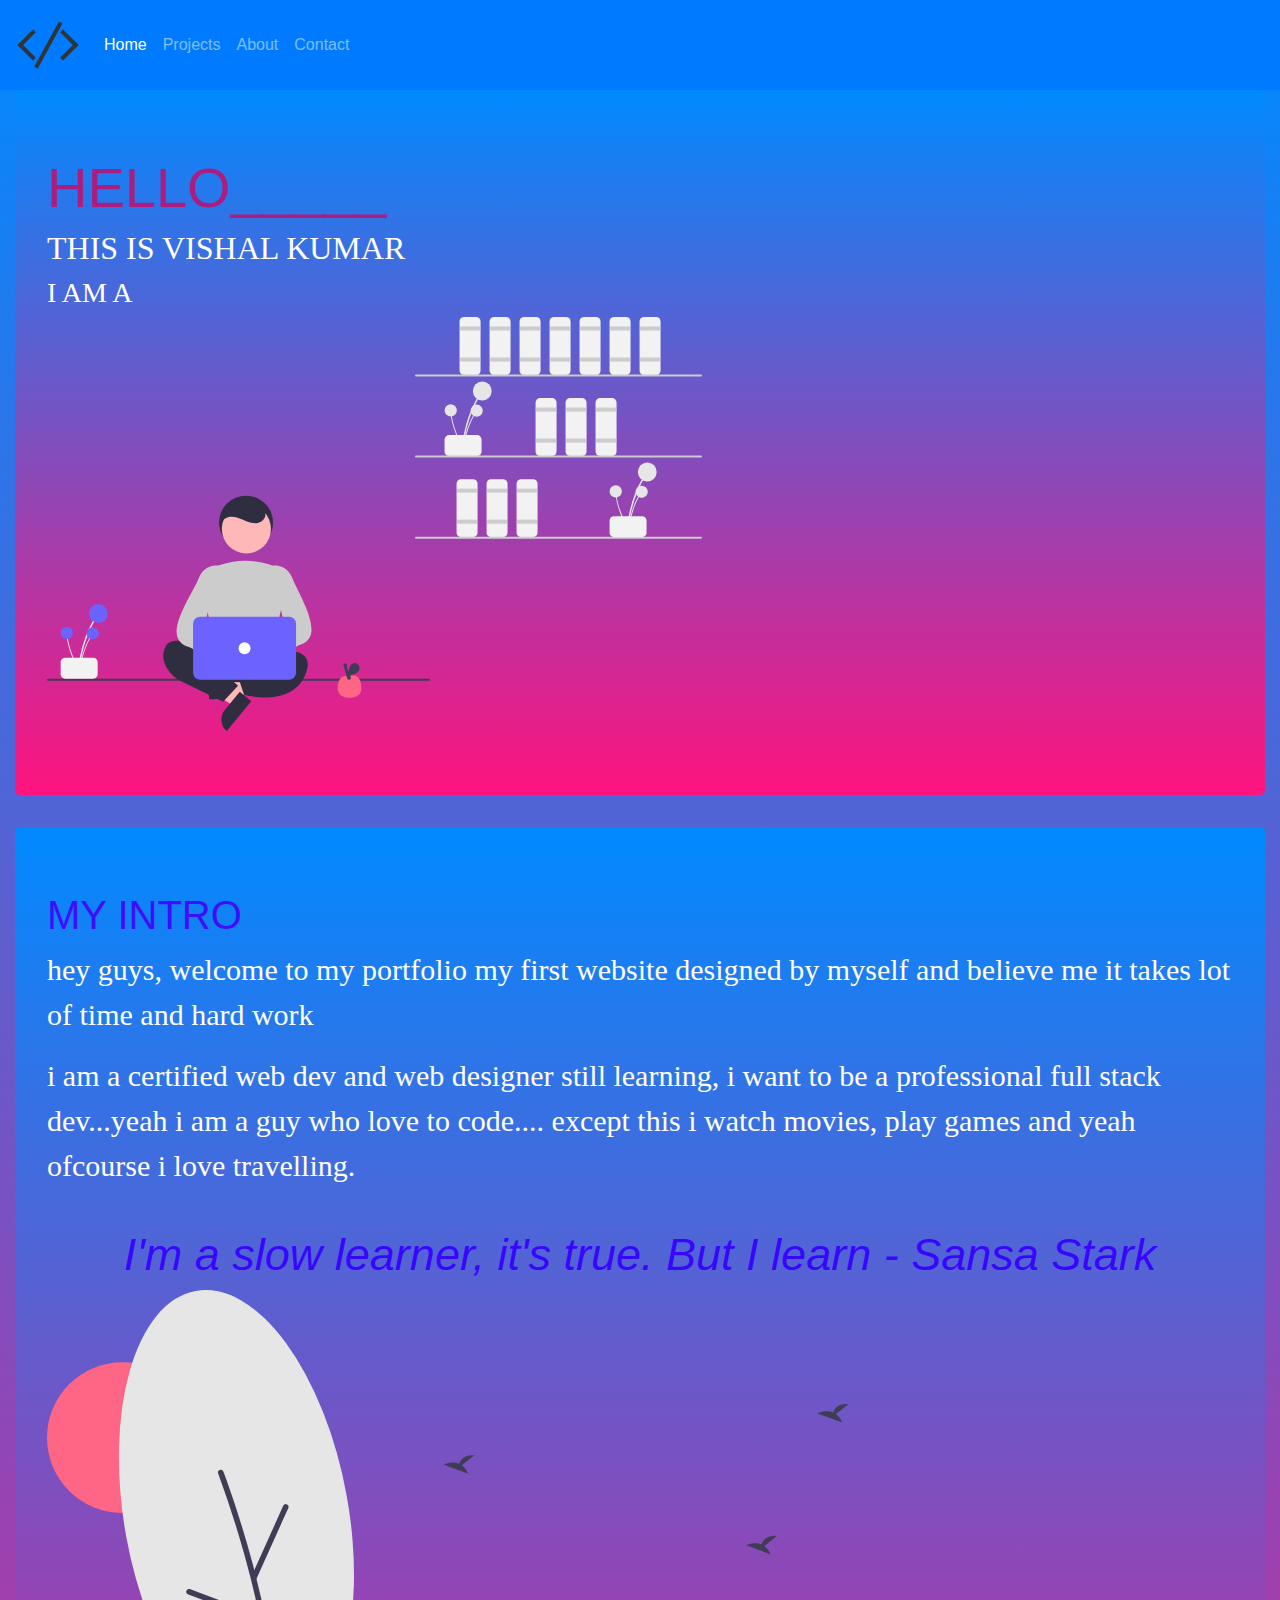
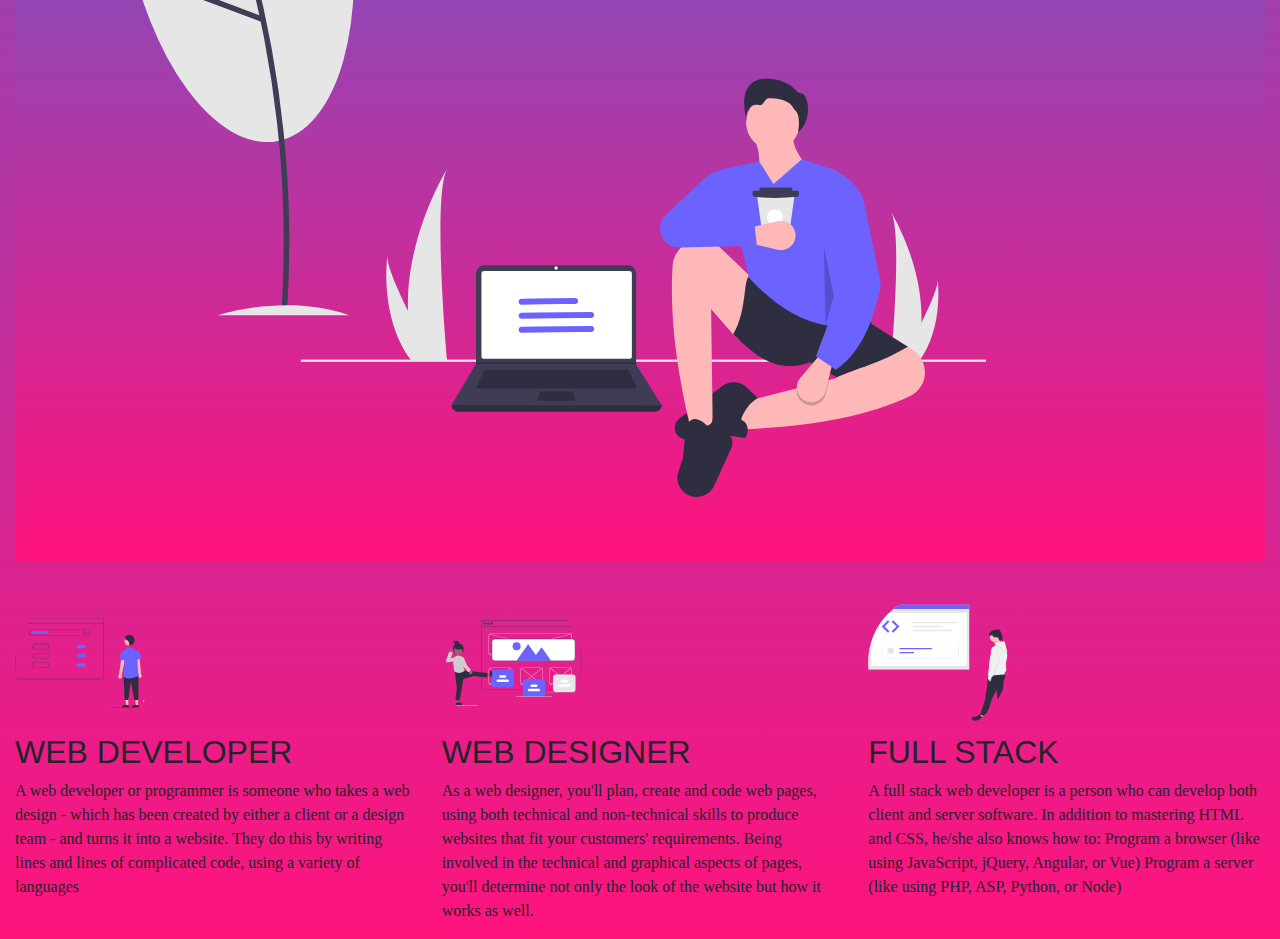
==== index.html @ 270720cc "Add files via upload" ====
<!doctype html>
<html lang="en">

<head>
  <!-- Required meta tags -->
  <meta charset="utf-8">
  <meta name="viewport" content="width=device-width, initial-scale=1, shrink-to-fit=no">

  <!-- Bootstrap CSS -->
  <link rel="stylesheet" href="https://stackpath.bootstrapcdn.com/bootstrap/4.5.2/css/bootstrap.min.css"
    integrity="sha384-JcKb8q3iqJ61gNV9KGb8thSsNjpSL0n8PARn9HuZOnIxN0hoP+VmmDGMN5t9UJ0Z" crossorigin="anonymous">

  <link rel="stylesheet" href="./CSS/style.css">

  <title>PORTFOLIO</title>
</head>

<body>
  <nav class="navbar navbar-expand-lg navbar-dark bg-primary">
    <a class="navbar-brand" href="/"><img src="./Images/iconfinder_code_1167978.png" alt=""></a>
    <button class="navbar-toggler" type="button" data-toggle="collapse" data-target="#navbarNav"
      aria-controls="navbarNav" aria-expanded="false" aria-label="Toggle navigation">
      <span class="navbar-toggler-icon"></span>
    </button>
    <div class="collapse navbar-collapse" id="navbarNav">
      <ul class="navbar-nav">
        <li class="nav-item active">
          <a class="nav-link" href="/">Home <span class="sr-only">(current)</span></a>
        </li>
        <li class="nav-item">
          <a class="nav-link" href="/projects.html">Projects</a>
        </li>
        <li class="nav-item">
          <a class="nav-link" href="/about.html">About</a>
        </li>
        <li class="nav-item">
          <a class="nav-link" href="/contact.html">Contact</a>
        </li>

      </ul>
    </div>
  </nav>

  <div class="container-fluid">
    <div class="jumbotron">
      <h1 class="display-4">HELLO_____<br></h1>
      <h2 class="display-5">THIS IS VISHAL KUMAR</h2>
      <h3>I AM A <span class="change_content"> </span></h3>
      <img src="./Images/undraw_Freelancer_re_irh4.svg" alt="">
    </div>

    <div class="jumbotron">
      <h1 class="display-6">MY INTRO<br></h1>
      <p class="myself">hey guys, welcome to my portfolio my first website designed by myself and believe me it takes
        lot of time and hard work </p>
      <p class="myself">i am a certified web dev and web designer still learning, i want to be a professional full stack
        dev...yeah i
        am a guy who love to code....
        except this i watch movies, play games and yeah ofcourse i love travelling.</p><br>

      <h1 class="quote">I'm a slow learner, it's true. But I learn - Sansa Stark</h1>
      <img src="./Images/undraw_working_from_anywhere_ub67.svg" alt="">
    </div>

    <div class="row">
      <div class="col-lg-4">
        <img src="./Images/undraw_Domain_names_re_0uun.svg" class="bd-placeholder-img rounded-circle" width="140"
          height="140" <br>
        <h2>WEB DEVELOPER</h2>
        <p class="info">A web developer or programmer is someone who takes a web design - which has been created by
          either a client
          or a design team - and turns it into a website. They do this by writing lines and lines of complicated code,
          using a variety of languages</p>

      </div><!-- /.col-lg-4 -->
      <div class="col-lg-4">
        <img src="./Images/undraw_Landing_page_re_6xev.svg" class="bd-placeholder-img rounded-circle" width="140"
          height="140" <br>
        <h2>WEB DESIGNER</h2>
        <p class="info">As a web designer, you'll plan, create and code web pages, using both technical and
          non-technical skills to
          produce websites that fit your customers' requirements. Being involved in the technical and graphical aspects
          of pages, you'll determine not only the look of the website but how it works as well.</p>

      </div><!-- /.col-lg-4 -->
      <div class="col-lg-4">
        <img src="./Images/undraw_code_inspection_bdl7.svg" class="bd-placeholder-img rounded-circle" width="140"
          height="140" <br>
        <h2>FULL STACK</h2>
        <p class="info">A full stack web developer is a person who can develop both client and server software. In
          addition to
          mastering HTML and CSS, he/she also knows how to: Program a browser (like using JavaScript, jQuery, Angular,
          or Vue) Program a server (like using PHP, ASP, Python, or Node)</p>

      </div><!-- /.col-lg-4 -->
    </div>
    </div>

  </div>

  <!-- Optional JavaScript -->
  <!-- jQuery first, then Popper.js, then Bootstrap JS -->
  <script src="https://code.jquery.com/jquery-3.5.1.slim.min.js"
    integrity="sha384-DfXdz2htPH0lsSSs5nCTpuj/zy4C+OGpamoFVy38MVBnE+IbbVYUew+OrCXaRkfj"
    crossorigin="anonymous"></script>
  <script src="https://cdn.jsdelivr.net/npm/popper.js@1.16.1/dist/umd/popper.min.js"
    integrity="sha384-9/reFTGAW83EW2RDu2S0VKaIzap3H66lZH81PoYlFhbGU+6BZp6G7niu735Sk7lN"
    crossorigin="anonymous"></script>
  <script src="https://stackpath.bootstrapcdn.com/bootstrap/4.5.2/js/bootstrap.min.js"
    integrity="sha384-B4gt1jrGC7Jh4AgTPSdUtOBvfO8shuf57BaghqFfPlYxofvL8/KUEfYiJOMMV+rV"
    crossorigin="anonymous"></script>
</body>

</html>
---- CSS/style.css ----
*{
    margin: 0px;
    padding: 0px;
    box-sizing: border-box;
}


body, .jumbotron{

    background: linear-gradient(180deg, #008aff, #FF137D);
}

.jumbotron .display-4{
    text-transform: uppercase;
    font-family: 'Segoe UI', Tahoma, Geneva, Verdana, sans-serif;
    font-weight: 470;
    color: rgba(199, 11, 105, 0.836);
}

.jumbotron .display-5, h3{
    text-transform: uppercase;
    font-weight: 500;
    color: white;
    font-family: cursive;
}


.jumbotron .change_content:after{
    content:'';
    animation: changetext 15s infinite linear;
    color: rgba(172, 15, 88, 0.795);
    font-weight: 900;
    font-family: cursive;
    padding: 10px;
}

@keyframes changetext{
    0%{content:"WEB DEV" ;}
    20%{content:"WEB DESIGNER" ; }
    35%{content:"ETHICAL HACKER";}
    60%{content:"CRACKER";}
    80%{content:"PYTHON DEV";}
    100%{content:"TECH EXPERT";}
}

.jumbotron .display-6{
    color: rgba(68, 0, 255, 0.911);
    font-family: 'Trebuchet MS', 'Lucida Sans Unicode', 'Lucida Grande', 'Lucida Sans', Arial, sans-serif;
}

.jumbotron .myself{
    font-size: 30px;
    font-family: cursive;
    color: white;
}

.jumbotron .quote{
    font-style: italic;
    text-align: center;
    font-size: 45px;
    color: rgba(55, 0, 255, 0.945);
}

.row .info{
    font-family: cursive;
}

.card{
    display: flexbox;
}

.myprojects{
    background: linear-gradient(180deg, #008aff, #FF137D);
    color: whitesmoke;
    font-family: cursive;

    
}

.myprojects .hey{
    color: rgba(55, 0, 255, 0.945);
    font-family: 'Times New Roman', Times, serif;
}

.aboutme{
    background: linear-gradient(180deg, #008aff, #FF137D);
}

.aboutme .aboutpara{
    font-weight:600;
    font-size: 30px;
    font-family: cursive;
    color: white;
}

.jumbotron .movies{
   color:rgba(199, 11, 105, 0.836);
}

.jumbotron .movieslist{
    font-size: 25px;
    color: white;
}

.contactme{
    color: white;
}
.contactme .email{
    color: rgba(199, 11, 105, 0.836);
}

.contactme .insta{
    color: rgba(55, 0, 255, 0.945);
    
}

.contactme .contactid, .contact{
    font-size: 30px;
    font-family: cursive;
}

.jumbotron .logo{
    position: relative;
    right: 100px;
    filter: contrast(10);
}

.contactme .contact, .insta{
    position: relative;
    bottom: 90px;
}
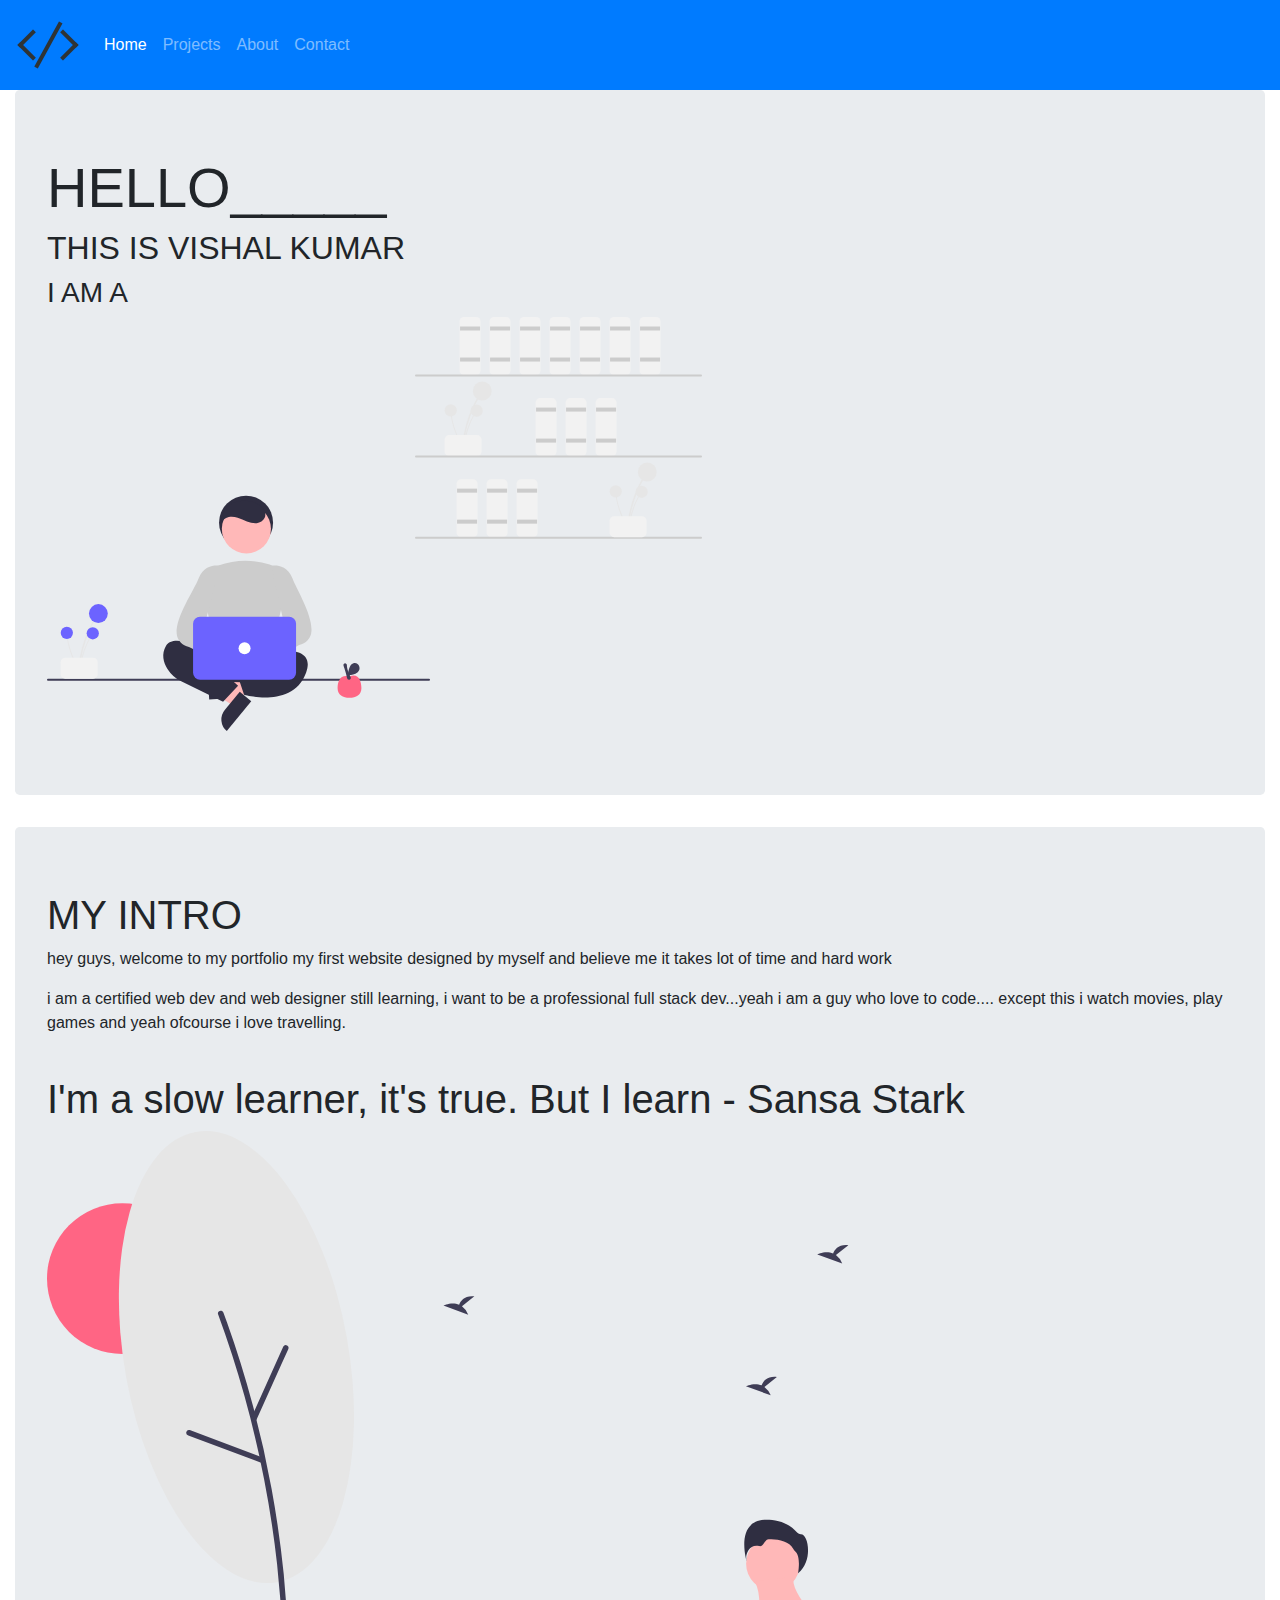
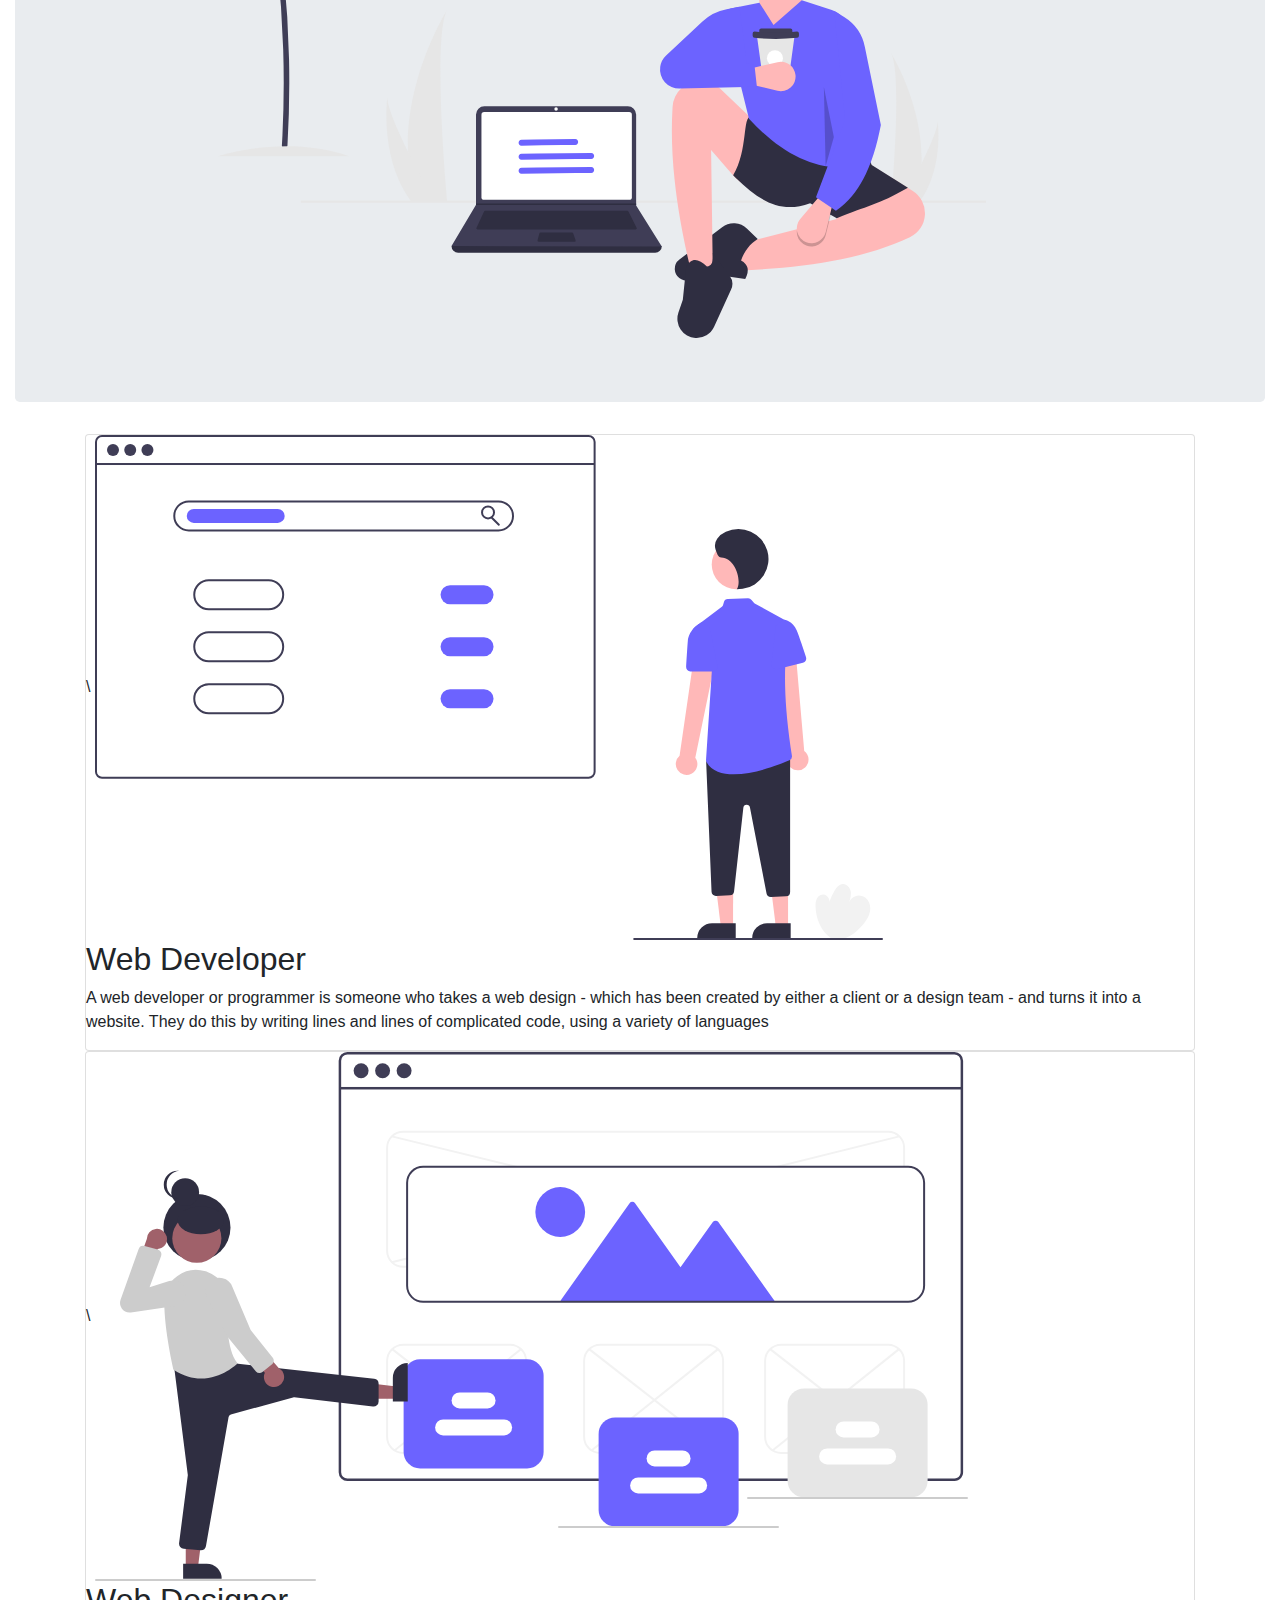
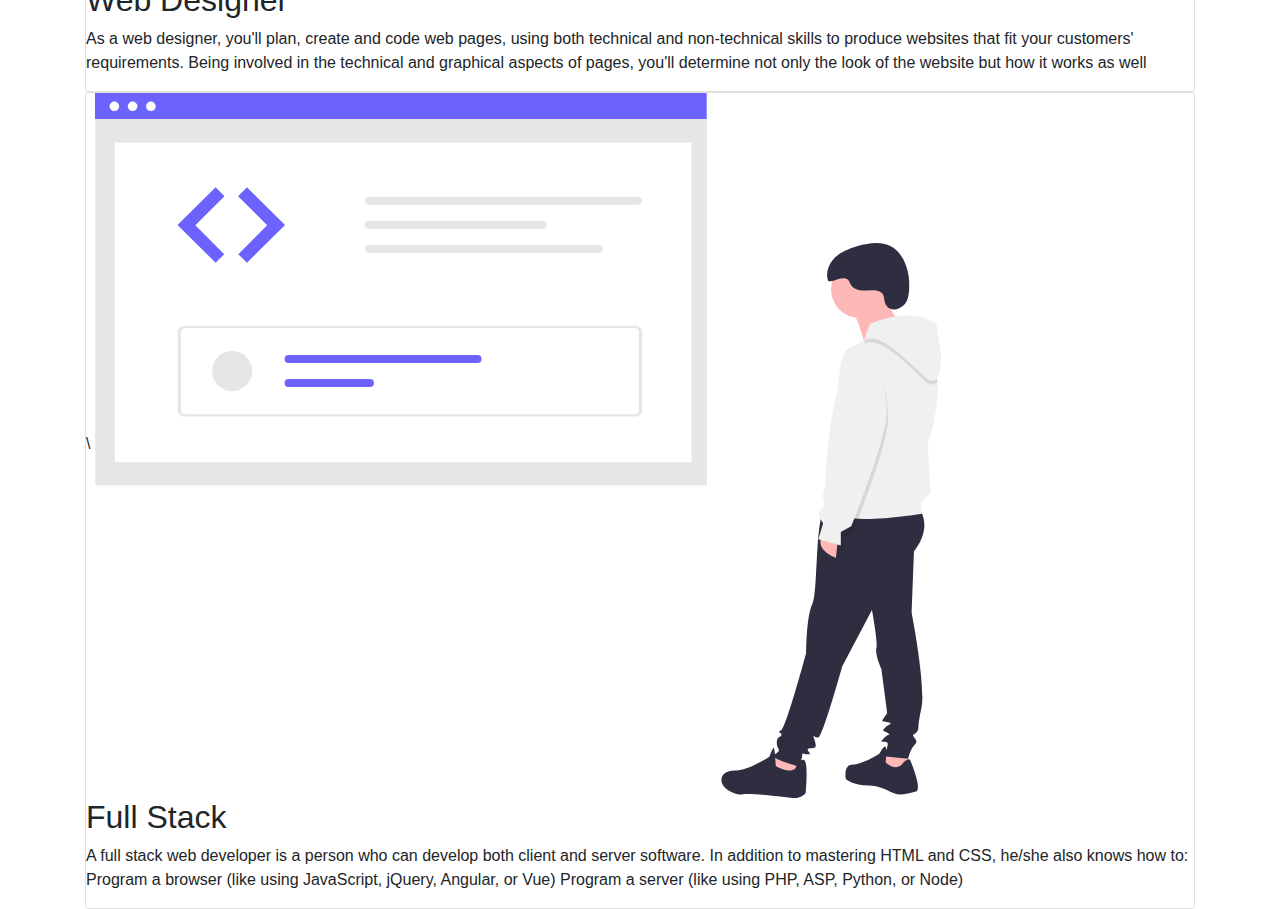
==== commit 229e5d2c: "Add files via upload" ====
--- a/index.html
+++ b/index.html
@@ -62,41 +62,44 @@
       <img src="./Images/undraw_working_from_anywhere_ub67.svg" alt="">
     </div>
 
-    <div class="row">
-      <div class="col-lg-4">
-        <img src="./Images/undraw_Domain_names_re_0uun.svg" class="bd-placeholder-img rounded-circle" width="140"
-          height="140" <br>
-        <h2>WEB DEVELOPER</h2>
-        <p class="info">A web developer or programmer is someone who takes a web design - which has been created by
-          either a client
-          or a design team - and turns it into a website. They do this by writing lines and lines of complicated code,
-          using a variety of languages</p>
-
-      </div><!-- /.col-lg-4 -->
-      <div class="col-lg-4">
-        <img src="./Images/undraw_Landing_page_re_6xev.svg" class="bd-placeholder-img rounded-circle" width="140"
-          height="140" <br>
-        <h2>WEB DESIGNER</h2>
-        <p class="info">As a web designer, you'll plan, create and code web pages, using both technical and
-          non-technical skills to
-          produce websites that fit your customers' requirements. Being involved in the technical and graphical aspects
-          of pages, you'll determine not only the look of the website but how it works as well.</p>
-
-      </div><!-- /.col-lg-4 -->
-      <div class="col-lg-4">
-        <img src="./Images/undraw_code_inspection_bdl7.svg" class="bd-placeholder-img rounded-circle" width="140"
-          height="140" <br>
-        <h2>FULL STACK</h2>
-        <p class="info">A full stack web developer is a person who can develop both client and server software. In
-          addition to
-          mastering HTML and CSS, he/she also knows how to: Program a browser (like using JavaScript, jQuery, Angular,
-          or Vue) Program a server (like using PHP, ASP, Python, or Node)</p>
-
-      </div><!-- /.col-lg-4 -->
+    <div class="container">
+      <div class="card">
+        <div class="imgBx">\
+          <img src="./Images/undraw_Domain_names_re_0uun.svg">
+        </div>
+        <div class="content">
+          <h2>Web Developer</h2>
+          <p>A web developer or programmer is someone who takes a web design - which has been created by either a client or a design team - and turns it into a website. 
+            They do this by writing lines and lines of complicated code, using a variety of languages</p>
+        </div>
+      </div>
     </div>
+    <div class="container">
+      <div class="card">
+        <div class="imgBx">\
+          <img src="./Images/undraw_Landing_page_re_6xev.svg">
+        </div>
+        <div class="content">
+          <h2>Web Designer</h2>
+          <p>As a web designer, you'll plan, create and code web pages, using both technical and non-technical skills to produce websites that fit your customers' requirements. 
+            Being involved in the technical and graphical aspects of pages, you'll determine not only the look of the website but how it works as well</p>
+        </div>
+      </div>
+    </div>
+    <div class="container">
+      <div class="card">
+        <div class="imgBx">\
+          <img src="./Images/undraw_code_inspection_bdl7.svg">
+        </div>
+        <div class="content">
+          <h2>Full Stack</h2>
+          <p>A full stack web developer is a person who can develop both client and server software. 
+            In addition to mastering HTML and CSS, he/she also knows how to: Program a browser (like using JavaScript, jQuery, Angular, or Vue) Program a server (like using PHP, ASP, Python, or Node)</p>
+        </div>
+      </div>
     </div>
 
-  </div>
+
 
   <!-- Optional JavaScript -->
   <!-- jQuery first, then Popper.js, then Bootstrap JS -->
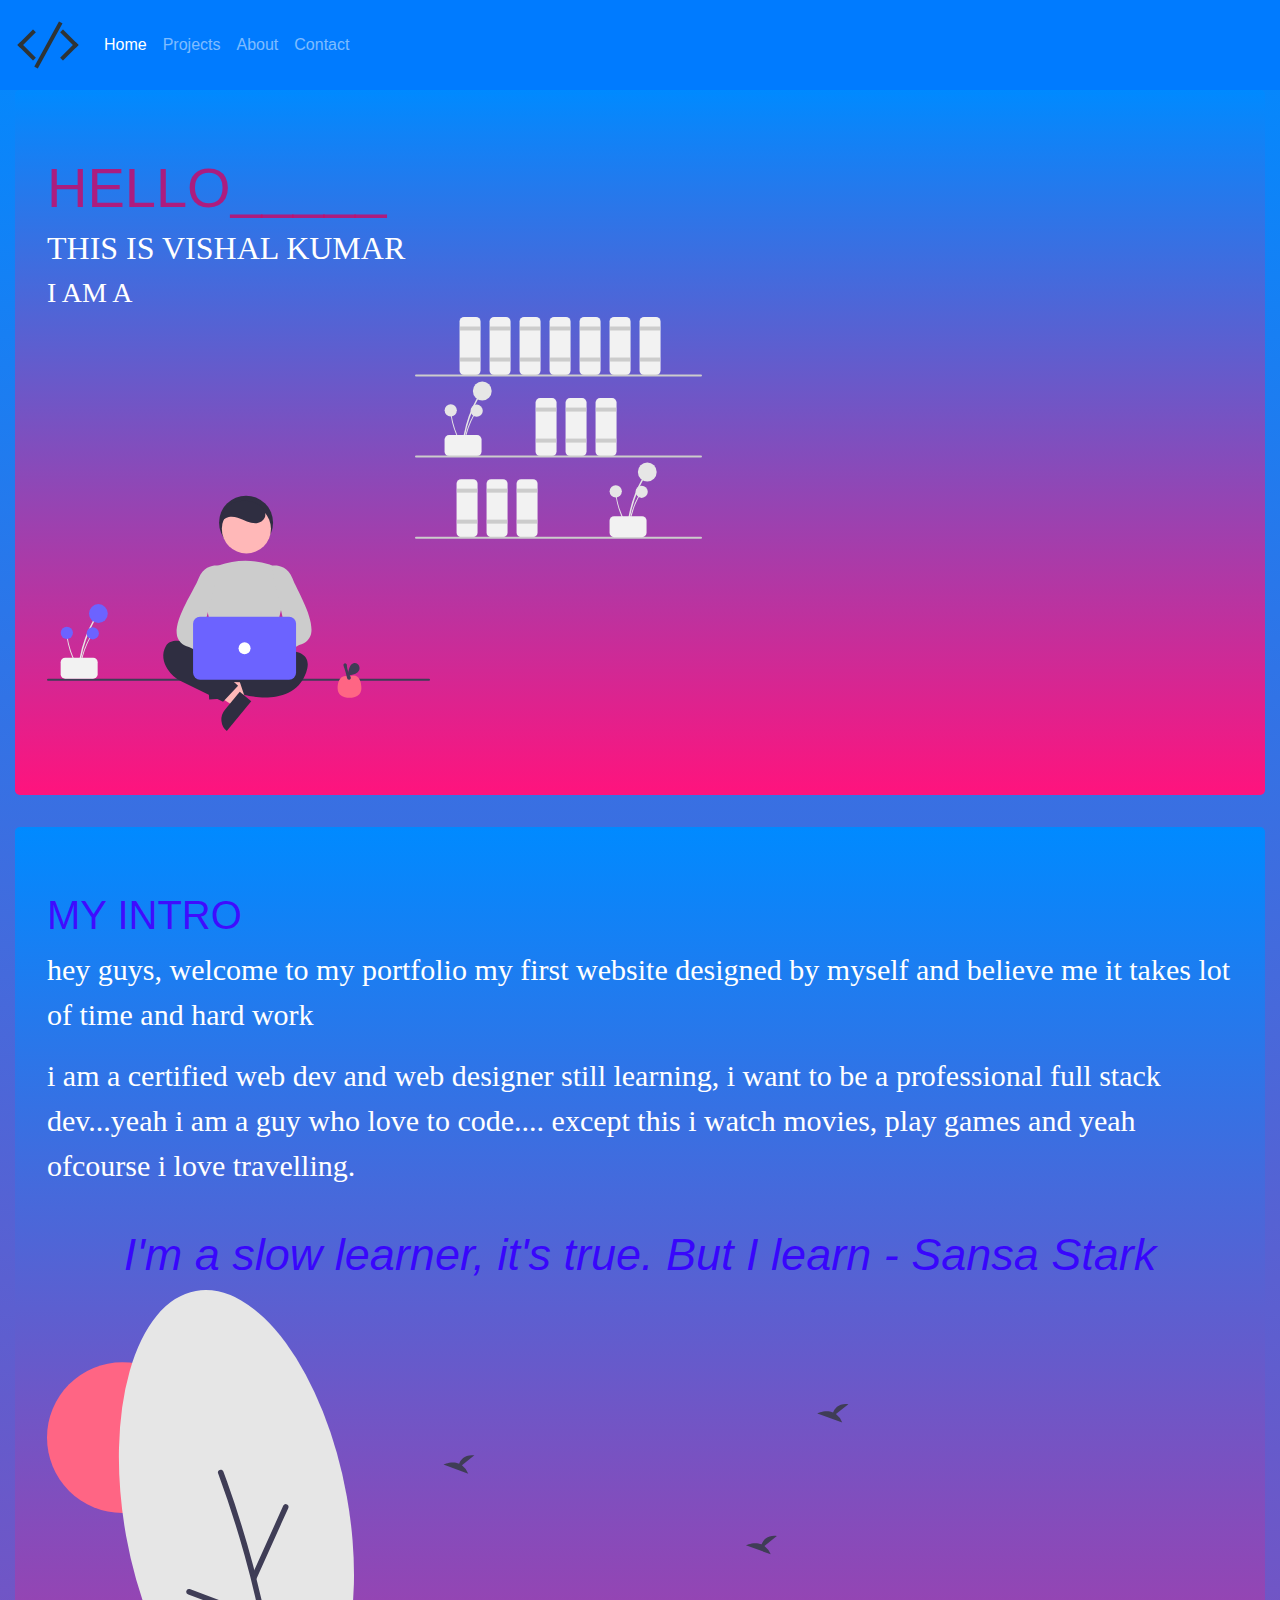
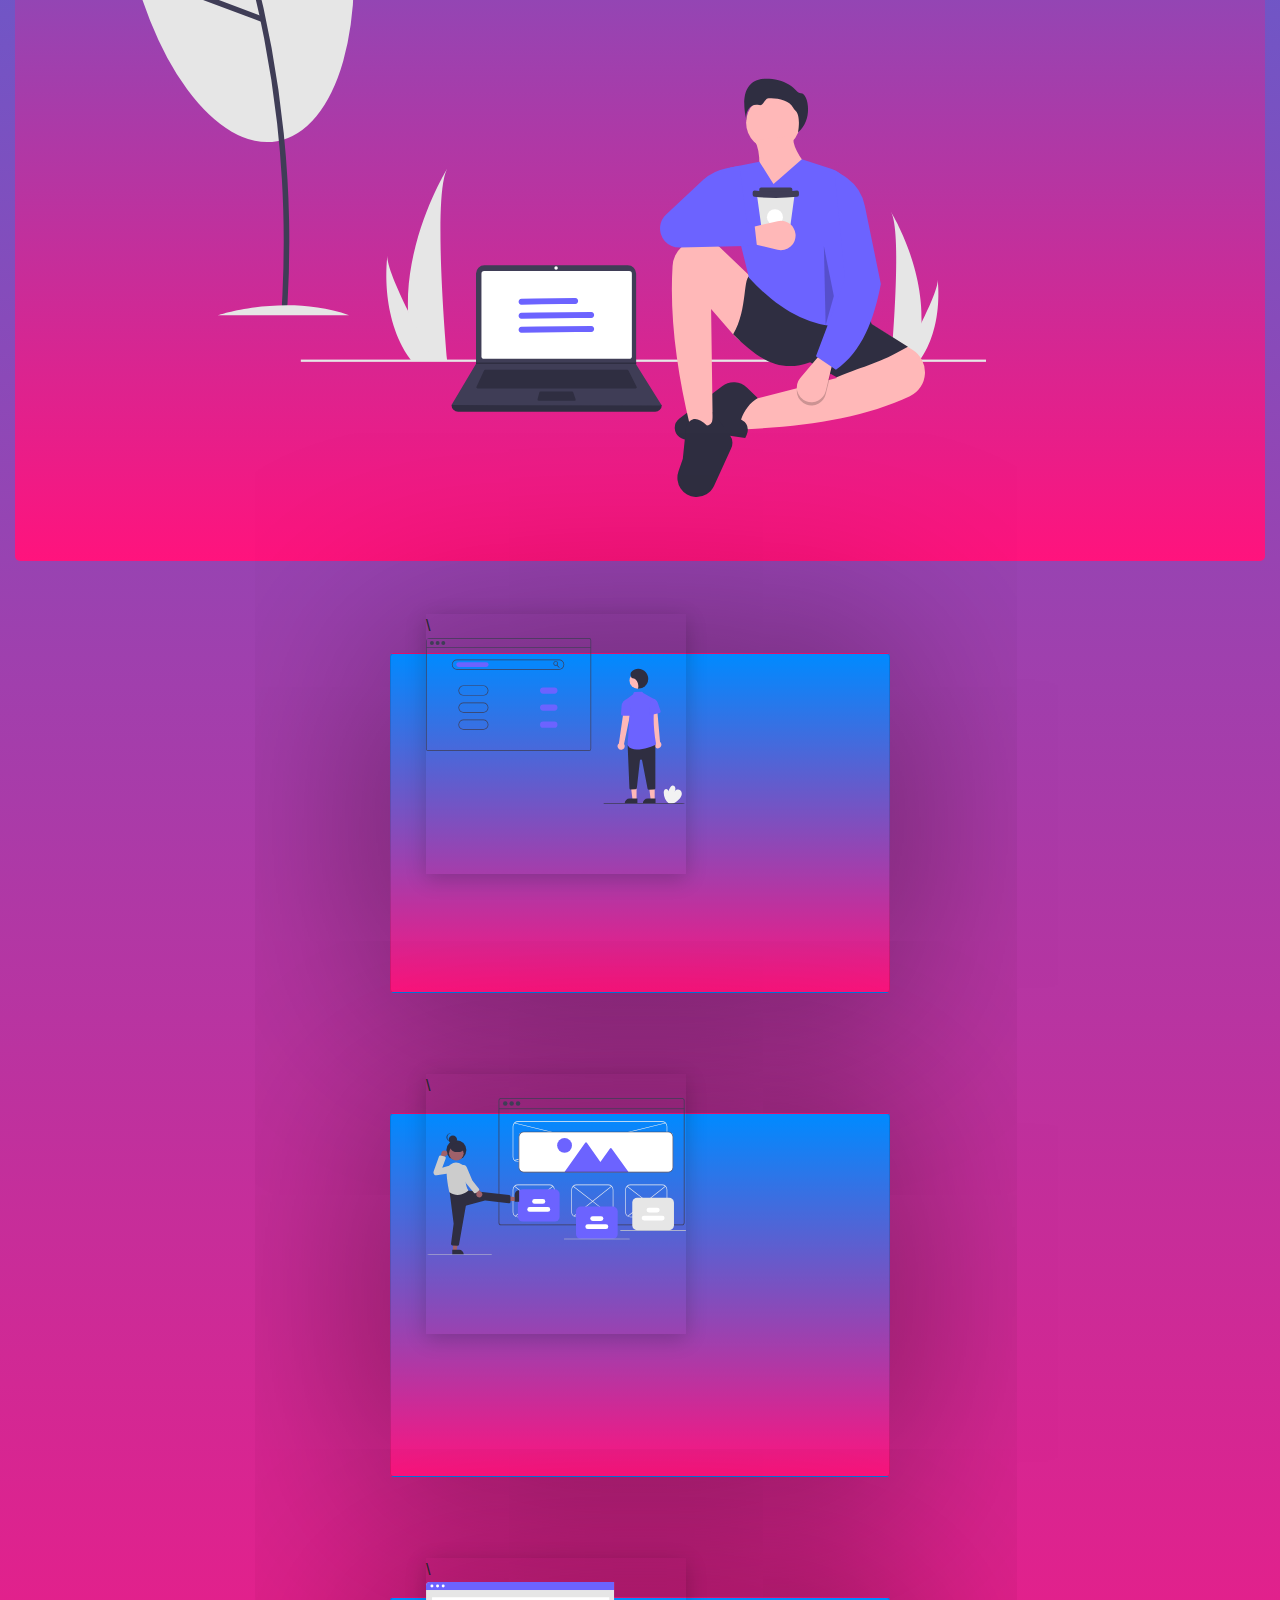
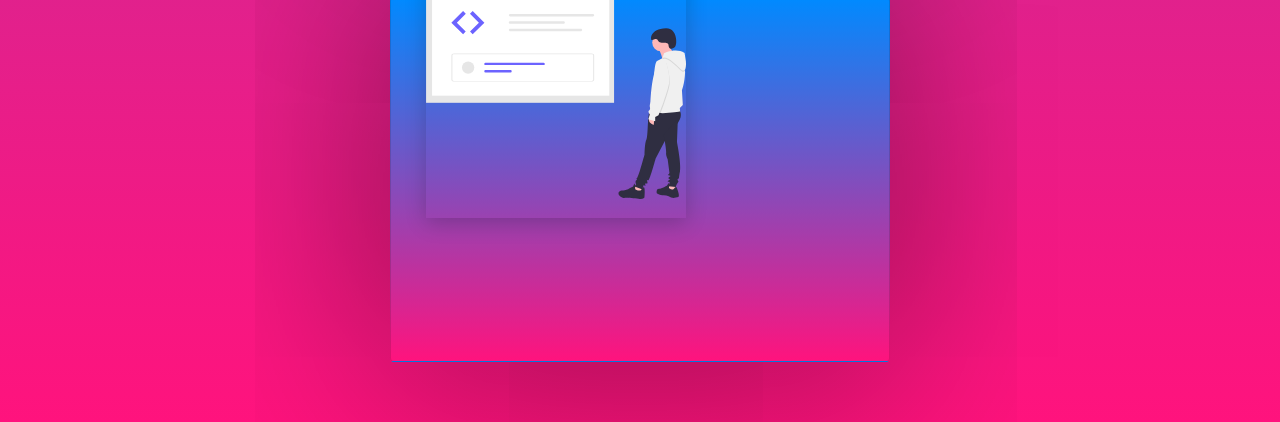
==== commit f52f060d: "Update index.html" ====
--- a/index.html
+++ b/index.html
@@ -25,16 +25,16 @@
     <div class="collapse navbar-collapse" id="navbarNav">
       <ul class="navbar-nav">
         <li class="nav-item active">
-          <a class="nav-link" href="/">Home <span class="sr-only">(current)</span></a>
+          <a class="nav-link" href="/PORTFOLIO">Home <span class="sr-only">(current)</span></a>
         </li>
         <li class="nav-item">
-          <a class="nav-link" href="/projects.html">Projects</a>
+          <a class="nav-link" href="/PORTFOLIO/projects.html">Projects</a>
         </li>
         <li class="nav-item">
-          <a class="nav-link" href="/about.html">About</a>
+          <a class="nav-link" href="/PORTFOLIO/about.html">About</a>
         </li>
         <li class="nav-item">
-          <a class="nav-link" href="/contact.html">Contact</a>
+          <a class="nav-link" href="/PORTFOLIO/contact.html">Contact</a>
         </li>
 
       </ul>
@@ -114,4 +114,4 @@
     crossorigin="anonymous"></script>
 </body>
 
-</html>+</html>
--- a/CSS/style.css
+++ b/CSS/style.css
@@ -0,0 +1,201 @@
+*{
+    margin: 0px;
+    padding: 0px;
+    box-sizing: border-box;
+}
+
+
+body, .jumbotron{
+
+    background: linear-gradient(180deg, #008aff, #FF137D);
+}
+
+.jumbotron .display-4{
+    text-transform: uppercase;
+    font-family: 'Segoe UI', Tahoma, Geneva, Verdana, sans-serif;
+    font-weight: 470;
+    color: rgba(199, 11, 105, 0.836);
+}
+
+.jumbotron .display-5, h3{
+    text-transform: uppercase;
+    font-weight: 500;
+    color: white;
+    font-family: cursive;
+}
+
+
+.jumbotron .change_content:after{
+    content:'';
+    animation: changetext 15s infinite linear;
+    color: rgba(172, 15, 88, 0.795);
+    font-weight: 900;
+    font-family: cursive;
+    padding: 10px;
+}
+
+@keyframes changetext{
+    0%{content:"WEB DEV" ;}
+    20%{content:"WEB DESIGNER" ; }
+    35%{content:"ETHICAL HACKER";}
+    60%{content:"CRACKER";}
+    80%{content:"PYTHON DEV";}
+    100%{content:"TECH EXPERT";}
+}
+
+.jumbotron .display-6{
+    color: rgba(68, 0, 255, 0.911);
+    font-family: 'Trebuchet MS', 'Lucida Sans Unicode', 'Lucida Grande', 'Lucida Sans', Arial, sans-serif;
+}
+
+.jumbotron .myself{
+    font-size: 30px;
+    font-family: cursive;
+    color: white;
+}
+
+.jumbotron .quote{
+    font-style: italic;
+    text-align: center;
+    font-size: 45px;
+    color: rgba(55, 0, 255, 0.945);
+}
+
+.row .info{
+    font-family: cursive;
+}
+
+.card{
+    display: flexbox;
+}
+
+.myprojects{
+    background: linear-gradient(180deg, #008aff, #FF137D);
+    color: whitesmoke;
+    font-family: cursive;
+
+    
+}
+
+.myprojects .hey{
+    color: rgba(55, 0, 255, 0.945);
+    font-family: 'Times New Roman', Times, serif;
+}
+
+.aboutme{
+    background: linear-gradient(180deg, #008aff, #FF137D);
+}
+
+.aboutme .aboutpara{
+    font-weight:600;
+    font-size: 30px;
+    font-family: cursive;
+    color: white;
+}
+
+.jumbotron .movies{
+   color:rgba(199, 11, 105, 0.836);
+}
+
+.jumbotron .movieslist{
+    font-size: 25px;
+    color: white;
+}
+
+.contactme{
+    color: white;
+}
+.contactme .email{
+    color: rgba(199, 11, 105, 0.836);
+}
+
+.contactme .insta{
+    color: rgba(55, 0, 255, 0.945);
+    
+}
+
+.contactme .contactid, .contact{
+    font-size: 30px;
+    font-family: cursive;
+}
+
+.jumbotron .logo{
+    position: relative;
+    right: 100px;
+    filter: contrast(10);
+}
+
+.contactme .contact, .insta{
+    position: relative;
+    bottom: 90px;
+}
+
+.container{
+    position: relative;
+    width: 1000px;
+    display: flex;
+    justify-content: center;
+    align-items: center;
+    flex-wrap: wrap;
+    padding: 30px;
+}
+
+.container h2{
+    font-weight: bold;
+    font-family: fantasy;
+}
+
+.container p{
+    font-family: cursive;
+}
+
+.container .card{
+    position: relative;
+    max-width: 500px;
+    margin: 30px 10px;
+    padding: 20px 15px;
+    display: flex;
+    flex-direction: column;
+    box-shadow: 0 5px 202px rgba(0,0,0,0.5);
+    transition: 0.3s ease-in-out;
+    background: linear-gradient(180deg, #008aff, #FF137D);
+}
+
+
+.container .card:hover{
+    height: 420px;
+}
+
+.container .card .imgBx{
+    position: relative;
+    width: 260px;
+    height: 260px;
+    top: -60px;
+    left: 20px;
+    z-index: 1;
+    box-shadow: 0 5px 20px rgba(0,0,0,0.2);
+}
+
+.container .card .imgBx img{
+    max-width: 100%;
+    border-radius: 4px;
+}
+
+.container .card .content{
+    position: relative;
+    margin-top: -140px;
+    padding: 10px 15px;
+    text-align: center;
+    color: #111;
+    visibility: hidden;
+    opacity: 0;
+    transition: 0.3 ease-in-out;
+}
+
+.container .card:hover .content{
+    visibility: visible;
+    opacity: 1;
+    margin-top: -40px;
+    transition-delay: 0.3s;
+
+}